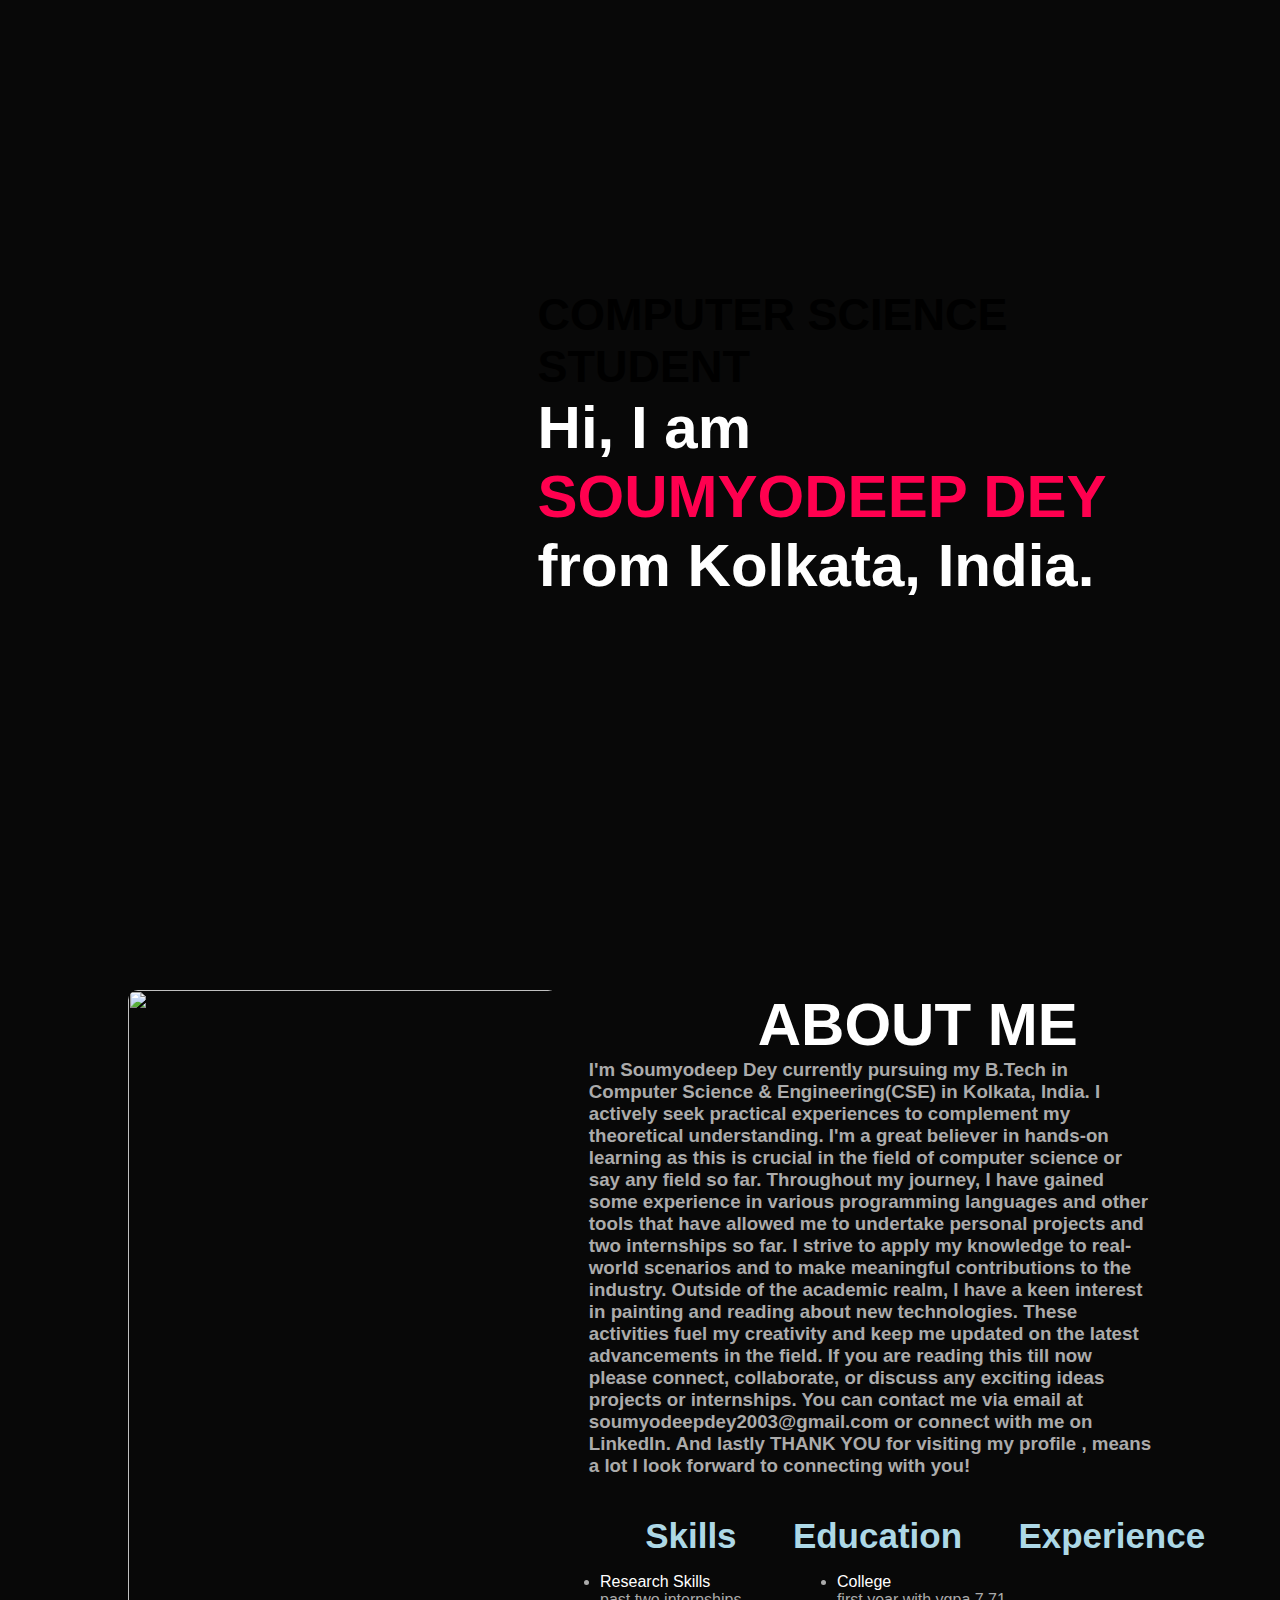
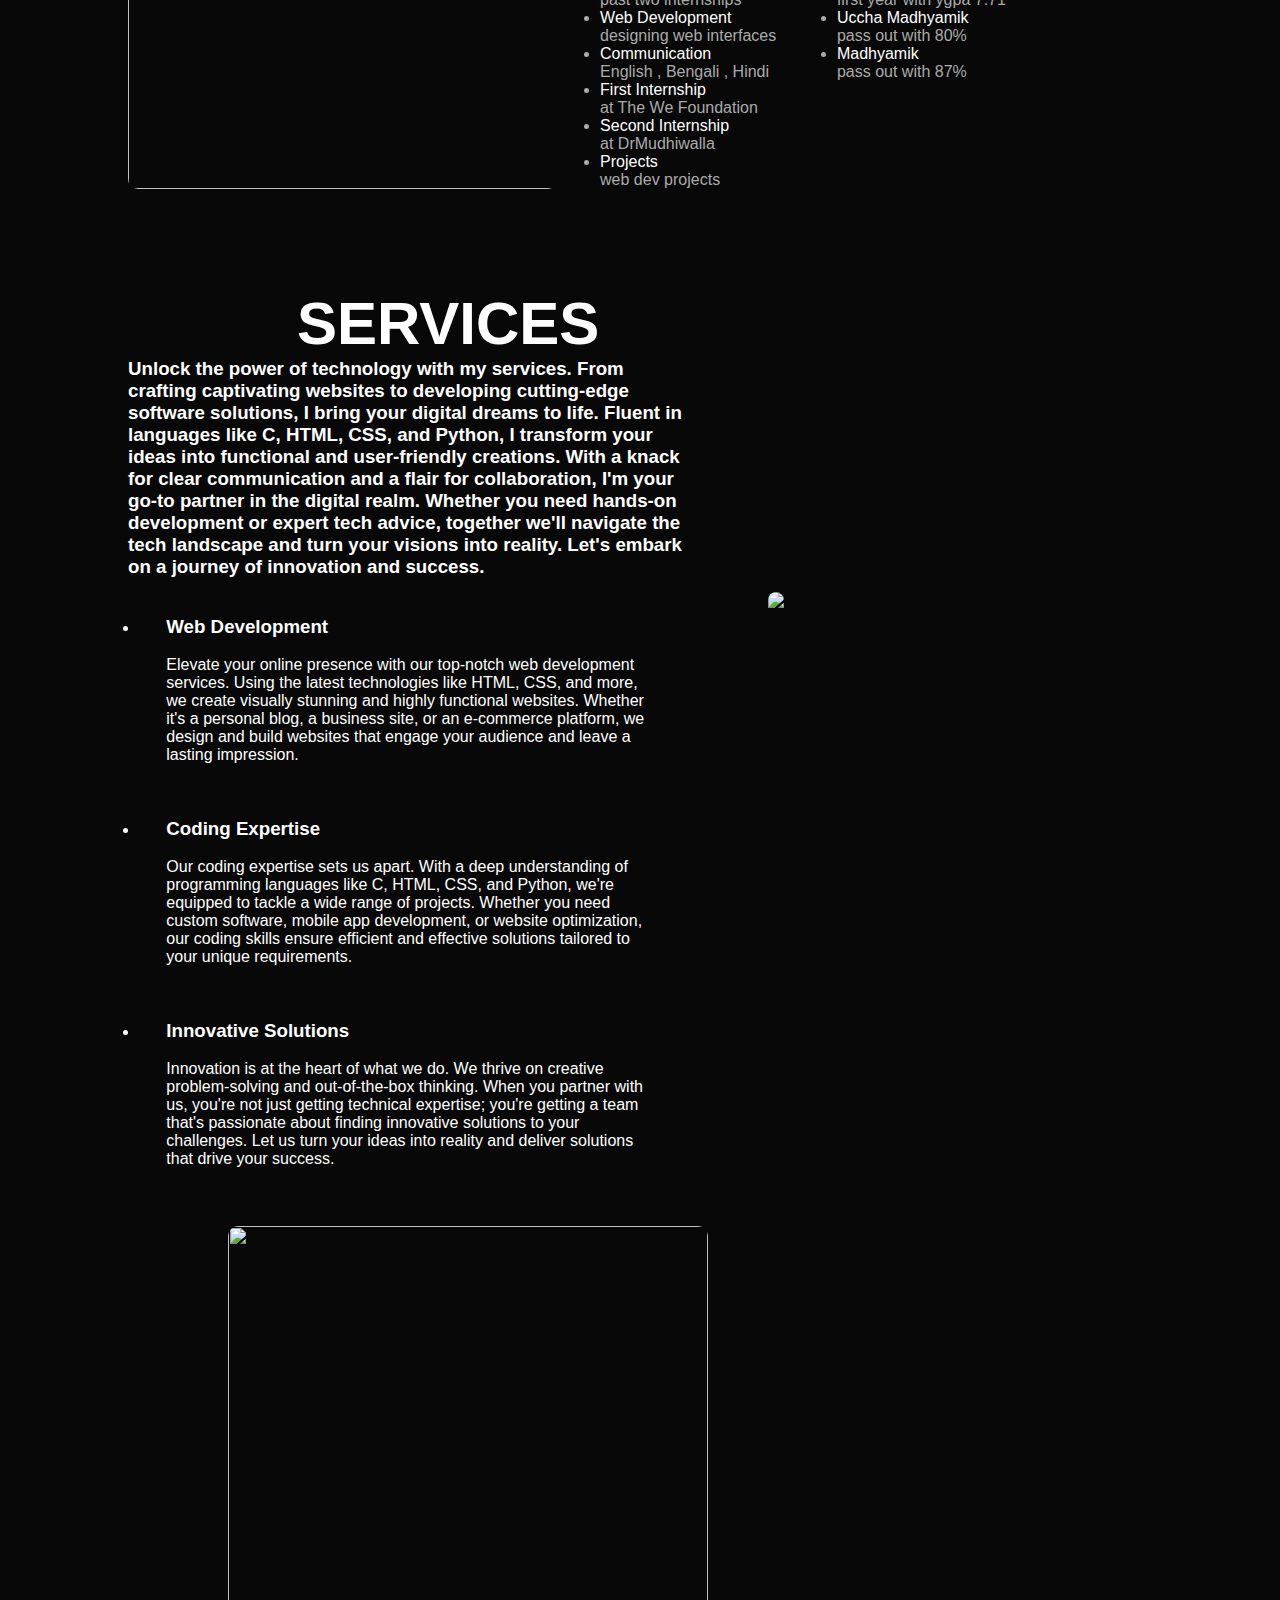
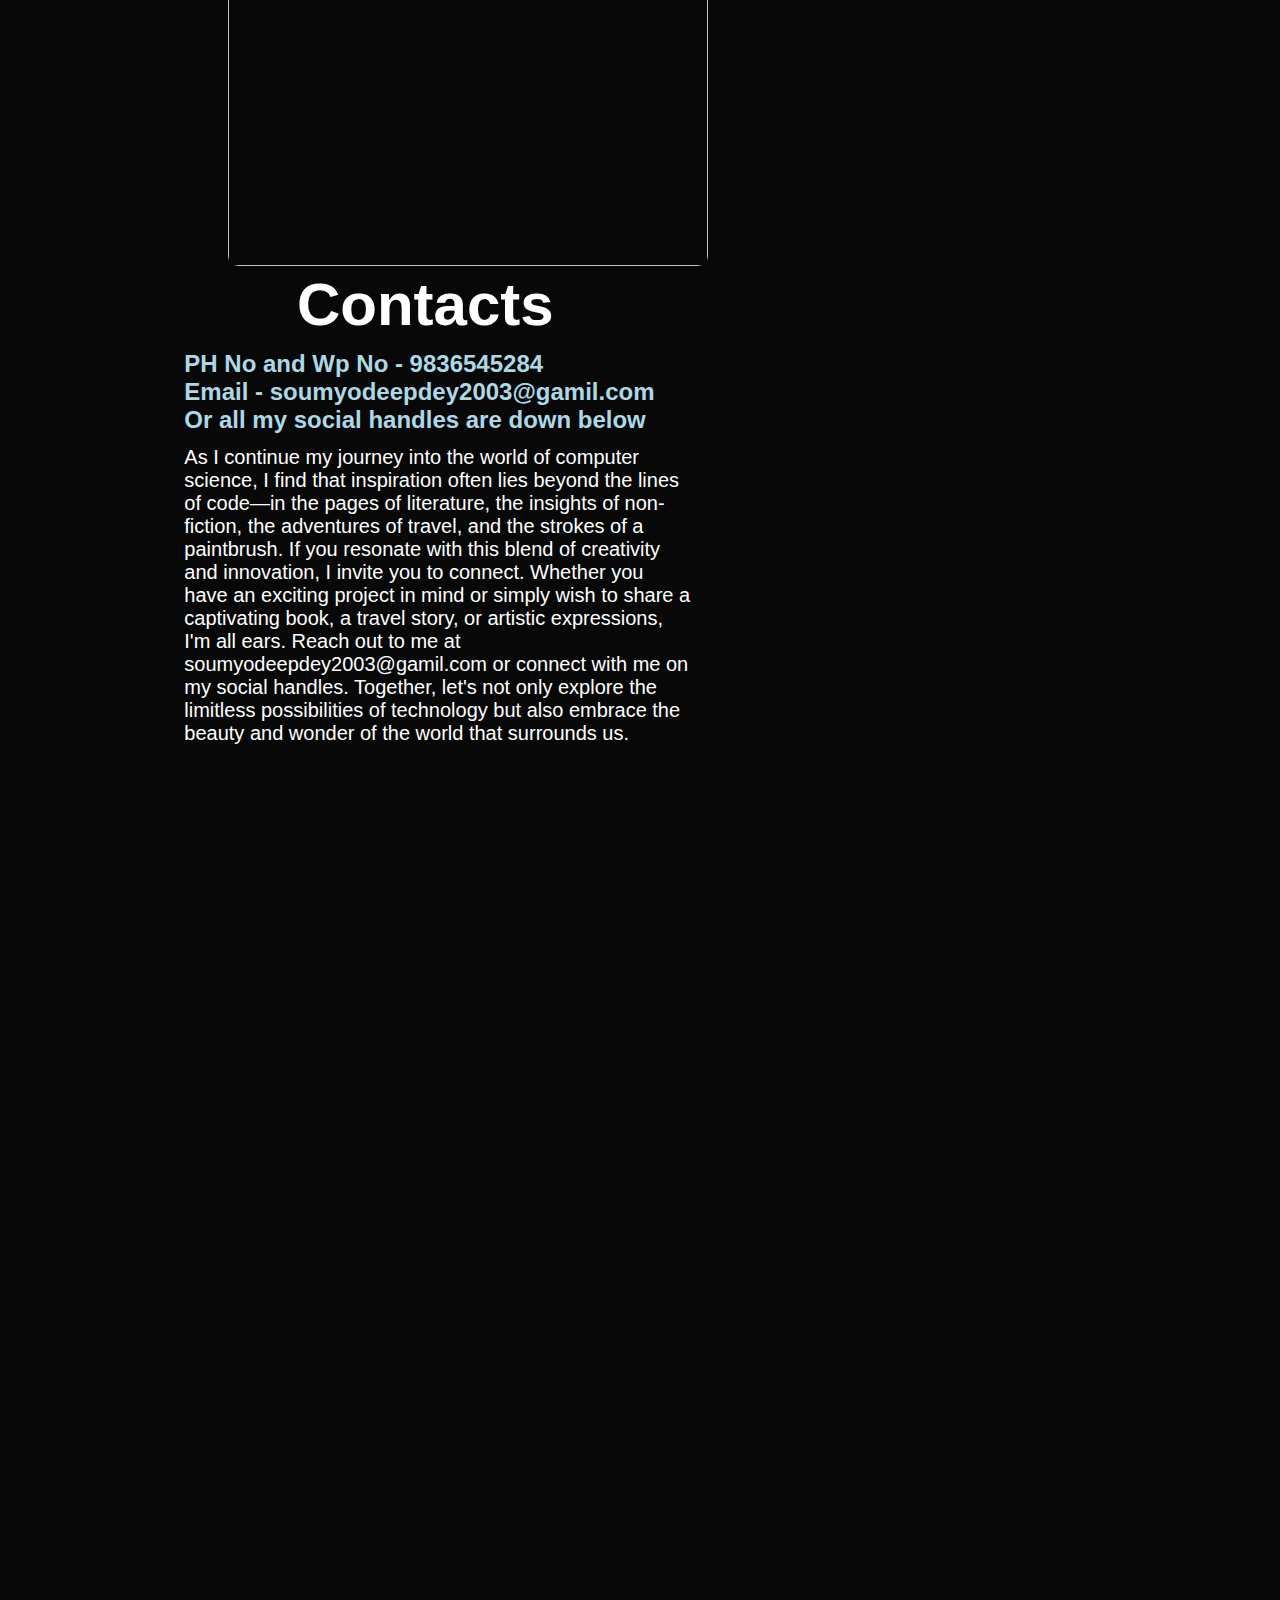
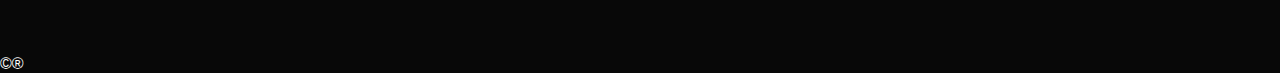
==== index.html @ ea93aa1f "Add files via upload" ====
<!DOCTYPE html>
<html lang="en">
<head>
    <meta charset="UTF-8">
    <meta name="viewport" content="width=device-width, initial-scale=1.0">
    <title>MY PORTFOLIO</title>
    <link rel="stylesheet" href="style.css">
</head>
<body>
<div id="header">
    <div class="container">
        <nav>
            <ul>
                <li><a href="#header">Home</a></li>
                <li><a href="#about">About</a></li>
                <li><a href="#services">Services</a></li>
                <li><a href="#contects">Contacts</a></li>
                <li><a href="#footer">Socials</a></li>
            </ul>
        </nav>
        <div class="header-text">
            <h2>COMPUTER  SCIENCE  STUDENT</h2>
            <h1>Hi, I am <span>SOUMYODEEP DEY</span><br>from Kolkata, India.</h1>
        </div>
    </div>
</div> 
<!-----------------------------------------------------------about-------------------------------------------------------------------------------------------------------------->
<div id="about">
    <div class="container">
        <div class="row">
            <div class="about-col-1">
                <img src="images/about me.jpg">
            </div>
            <div class="about-col-2">
                <h1 class="sub-sitle">ABOUT ME</h1>
                <h3>I'm Soumyodeep Dey currently pursuing my B.Tech in Computer Science & Engineering(CSE) in Kolkata, India. I actively seek practical experiences to complement my theoretical understanding. I'm a great believer in hands-on learning as this is crucial in the field of computer science or say any field so far.

                    Throughout my journey, I have gained some experience in various programming languages and other tools that have allowed me to undertake personal projects and two internships so far. I strive to apply my knowledge to real-world scenarios and to make meaningful contributions to the industry.
                    
                    Outside of the academic realm, I have a keen interest in painting and reading about new technologies. These activities fuel my creativity and keep me updated on the latest advancements in the field.
                    
                    If you are reading this till now please connect, collaborate, or discuss any exciting ideas projects or internships. You can contact me via email at soumyodeepdey2003@gmail.com or connect with me on LinkedIn.
                    
                    And lastly THANK YOU for visiting my profile , means a lot 
                    I look forward to connecting with you!</h3>
                    <br>
                <div class="tab-titles">
                    <h2 class="tab-links">Skills</h2>
                    <h2 class="tab-links">Education</h2>
                    <h2 class="tab-links">Experience</h2>
                </div>
                <div class="tab-contents" id="skills">
                    <ul>
                        <li><span>Research Skills</span><br>past two internships</li>
                        <li><span>Web Development</span><br>designing web interfaces</li>
                        <li><span>Communication</span><br>English , Bengali , Hindi</li>
                    </ul>
                </div>
                <div class="tab-contents" id="education">
                    <ul>
                        <li><span>College</span><br>first year with ygpa 7.71</li>
                        <li><span>Uccha Madhyamik</span><br>pass out with 80%</li>
                        <li><span>Madhyamik</span><br>pass out with 87%</li>
                    </ul>
                </div>
                <div class="tab-contents" id="experience">
                    <ul>
                        <li><span>First Internship</span><br>at The We Foundation</li>
                        <li><span>Second Internship</span><br>at DrMudhiwalla</li>
                        <li><span>Projects</span><br>web dev projects</li>
                    </ul>
                </div>
            </div>
        </div>
    </div>
</div> 
<!----------------------------------------------------- services ---------------------------------------------------------->
<div id="services">
    <div class="container">
        <div class="row">
            <div class="about-col-2">
                <h1 class="sub-sitle">SERVICES</h1>
                <h3>Unlock the power of technology with my services. From crafting captivating websites to developing cutting-edge software solutions, I bring your digital dreams to life. Fluent in languages like C, HTML, CSS, and Python, I transform your ideas into functional and user-friendly creations. With a knack for clear communication and a flair for collaboration, I'm your go-to partner in the digital realm. Whether you need hands-on development or expert tech advice, together we'll navigate the tech landscape and turn your visions into reality. Let's embark on a journey of innovation and success.</h3>
                <div class="tab-contents1" id="services">
                    <ul>
                        <li><h3><span>Web Development</span></h3><br>Elevate your online presence with our top-notch web development services. Using the latest technologies like HTML, CSS, and more, we create visually stunning and highly functional websites. Whether it's a personal blog, a business site, or an e-commerce platform, we design and build websites that engage your audience and leave a lasting impression.</li>
                        <li><h3><span>Coding Expertise</span></h3><br>Our coding expertise sets us apart. With a deep understanding of programming languages like C, HTML, CSS, and Python, we're equipped to tackle a wide range of projects. Whether you need custom software, mobile app development, or website optimization, our coding skills ensure efficient and effective solutions tailored to your unique requirements.</li>
                        <li><h3><span>Innovative Solutions</span></h3><br>Innovation is at the heart of what we do. We thrive on creative problem-solving and out-of-the-box thinking. When you partner with us, you're not just getting technical expertise; you're getting a team that's passionate about finding innovative solutions to your challenges. Let us turn your ideas into reality and deliver solutions that drive your success.</li>
                    </ul>
            </div>
            <div class="about-col-pic">
                <img src="images/Services.jpg">
            </div>
        </div>
    </div>
</div> 
<!----------------------------------------------- contacts and contact information----------------------------------- -->
<div id="contects">
    <div class="container">
        <div class="row">
            <div class="about-col-0">
                <img src="images/contacts.jpg">
            </div>
            <div class="about-col-2">
                <h1 class="sub-sitle">Contacts</h1>
                <h2>PH No and Wp No - 9836545284<br>Email - soumyodeepdey2003@gamil.com<br>Or all my social handles are down below</h2>
                <p>As I continue my journey into the world of computer science, I find that inspiration often lies beyond the lines of code—in the pages of literature, the insights of non-fiction, the adventures of travel, and the strokes of a paintbrush. If you resonate with this blend of creativity and innovation, I invite you to connect. Whether you have an exciting project in mind or simply wish to share a captivating book, a travel story, or artistic expressions, I'm all ears. Reach out to me at soumyodeepdey2003@gamil.com or connect with me on my social handles. Together, let's not only explore the limitless possibilities of technology but also embrace the beauty and wonder of the world that surrounds us.</p>
            </div>
        </div>
    </div>
</div> 
<!------------------------------------------------------- footer ------------------------------------------------------------>
<div id="footer">
    <div class="container">
        <nav>
            <ul class="menu">
                <li><a href="https://www.linkedin.com/in/soumyodeep-dey-s-d-2a125b1a7/">LinkedIn</a></li>
                <li><a href="https://twitter.com/Soumyodeep2003">Twitter</a></li>
                <li><a href="https://www.instagram.com/soumyodeepdey_official/">Instagram</a></li>
                <li><a href="https://www.facebook.com/soumyodeep.dey.18/">Facebook</a></li>
                <li><a href="Clones/index.html">Project</a></li>
                <li><a href="Resume-SOUMYODEEP-DEY-(-S-D-).pdf" view>Resume</a></li>
            </ul>
        </nav>
        <div className="header__buttons">
            
        </div>
    </div>
</div>
    &copy;&reg;    
</body>
</html>
---- style.css ----
*{
    margin: 0;
    padding: 0;
    font-family: 'Poppins',sans-serif;
    box-sizing: border-box;
}
body{
    background: #080808;
    color: #fff;
}
#header{
    width: 100%;
    height: 100vh;
    background-image: url(images/header.jpg);
    background-size: cover;
    background-position: center;
}
.container{
    padding: 10px 10%;
}

nav{
    display: flex;
    align-items: center;
    justify-content: space-between;
    flex-wrap: wrap;
}

nav ul li{
    display: inline-block;
    list-style: none;
    margin: 20px 20px;   
}

nav ul li a{
    color: #080808;
    text-decoration: none;
    font-size: 30px;
    position: relative;
}

nav ul li a::after{
    content: '';
    width: 0;
    height: 3px;
    background: #ff004f;
    position: absolute;
    left: 0;
    bottom: -6px;
    transition: 0.5s;
}
nav ul li a:hover::after{
    width: 100%;
}

.header-text{
    margin-top: 20%;
    margin-left: 40%;
    font-size: 30px;   
}

.header-text h2{
    color: black;
}

.header-text h1{
    font-size: 60px;
    position: 20rem ;
}

.header-text h1 span{
    color: #ff004f;
}
/*-----------------------------------------------------about--------------------------------------------------------*/
#about{
    padding: 80px 0;
    color: #ababab;
}
.row{
    display: flex; 
    justify-content: space-between;
    flex-wrap: wrap;
}
.about-col-1{
    flex-basis: 35%;
}
.about-col-1 img{
    width: 120%;
    height: 100%;
    border-radius: 10px;
}

.about-col-2{
    flex-basis: 55%;
}
.sub-sitle{
    font-size: 60px;
    font-weight: 600;
    margin-left: 30%;
    color: #fff;
}
.tab-titles{
    display: flex;
    margin: 10px 0px 5px;
}
.tab-links{
    margin-right: 10px;
    font-size: 35px;
    font-weight: 600;
    cursor: pointer;
    position: relative;
    color: white;
    display: flex;
}
.tab-contents{
    display: inline-block;
    margin: 0% 8% 0 2%;
}
.tab-contents ul li span{
    color: white;
}
/* ------------------------------------------------------services ----------------------------------------------------------*/
.tab-contents1{
    display: inline-block;
    margin: 2%;
}
.tab-contents1 ul li span{
    cursor: pointer;
    color: white;
    font-weight: 600;
}
.tab-contents1 ul li{
    padding: 5%;
}
.about-col-pic img{
    width: auto;
    height: 90%;
    border-radius: 10px;
    position: absolute;
    margin-left: 50%;
    margin-top: -48%;
}
/* -------------------------------------------------contacts ------------------------------------------------------------*/
.about-col-0 img{
    width: 30rem;
    height: 40rem;
    border-radius: 10px;
    margin-left: 100px;
}

.about-col-2 h2{
    justify-content: center;
    margin: 2% 0 2% 10%;
    color: lightblue;
}
.about-col-2 p{
    justify-content: center;
    margin: 2% 0 0 10%;
    font-size: 20px;
}
/* -------------------------------------------------footer ------------------------------------------------------------- */
#footer{
    width: 100%;
    height: 100vh;
    background-image: url(images/footer.jpg);
    background-size: cover;
    background-position: center;
}
.menu{
    margin-top : 200px;
    font-size: 200px;
}
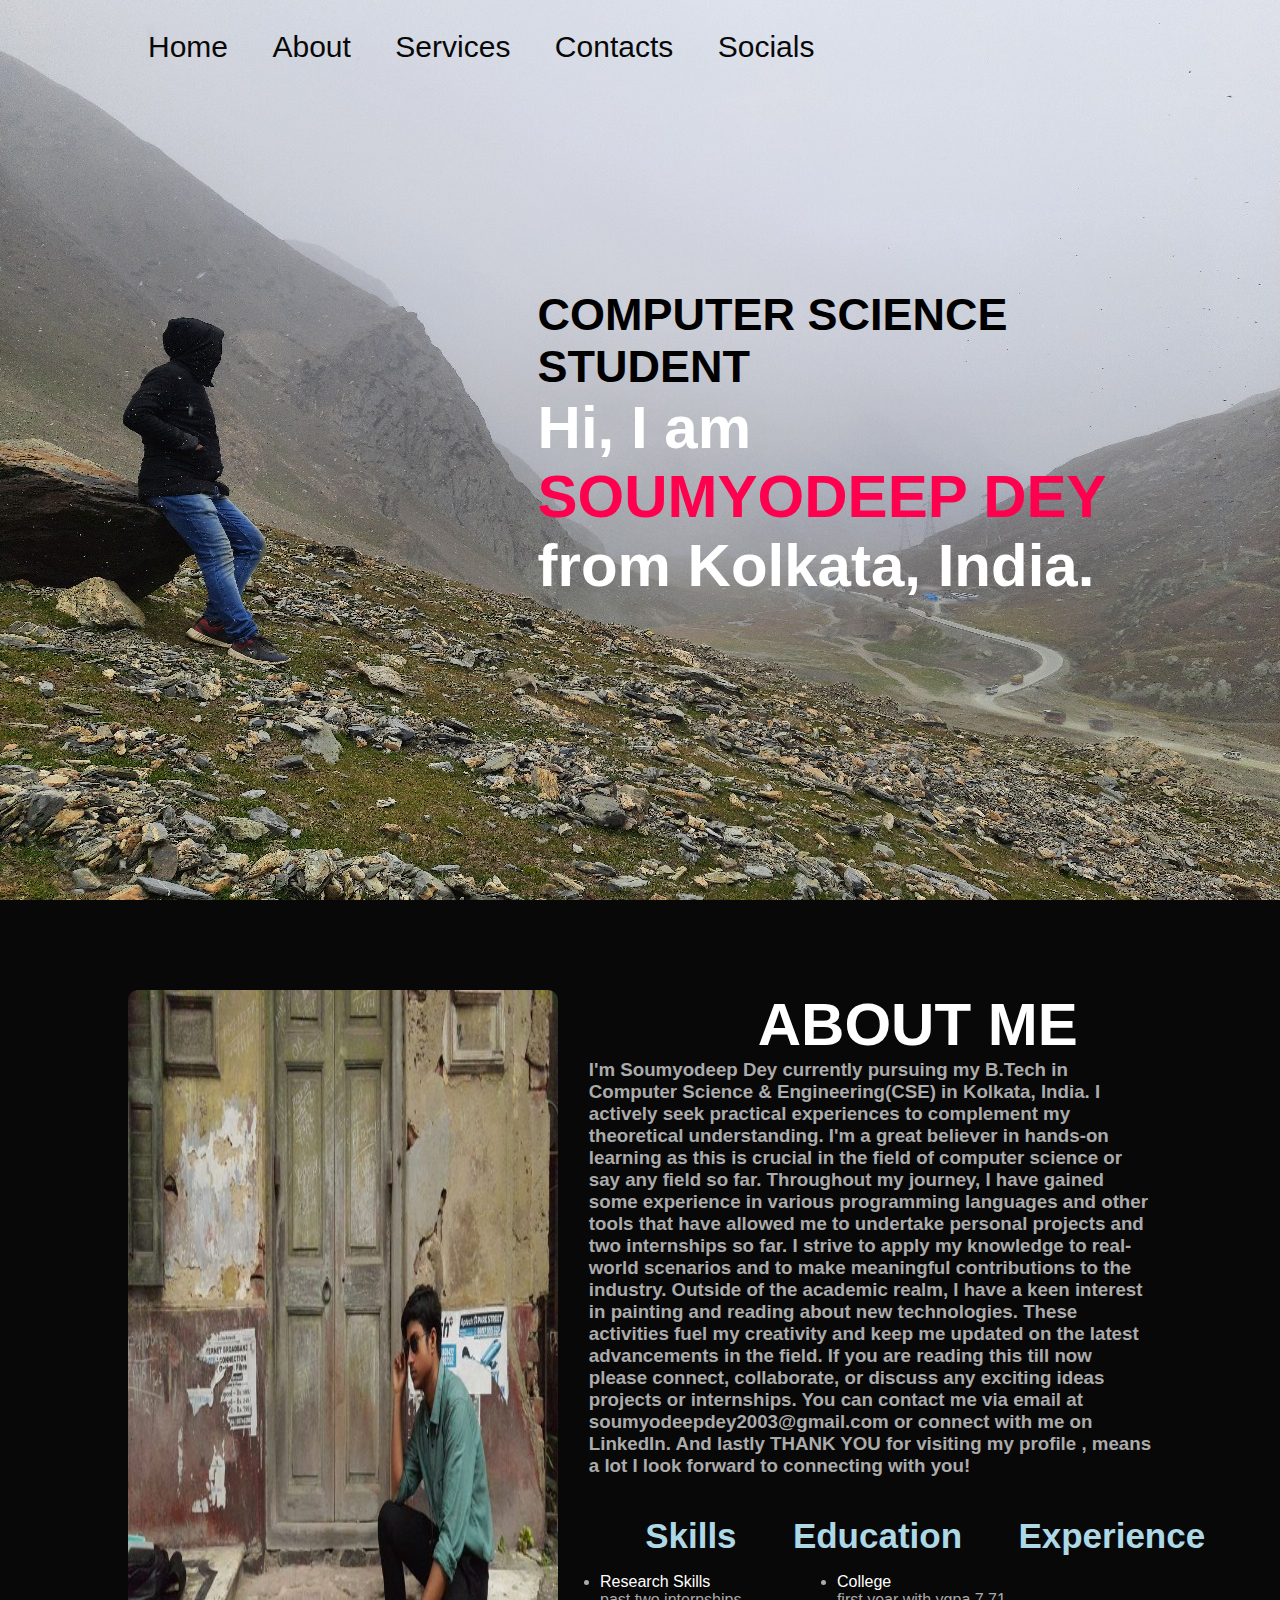
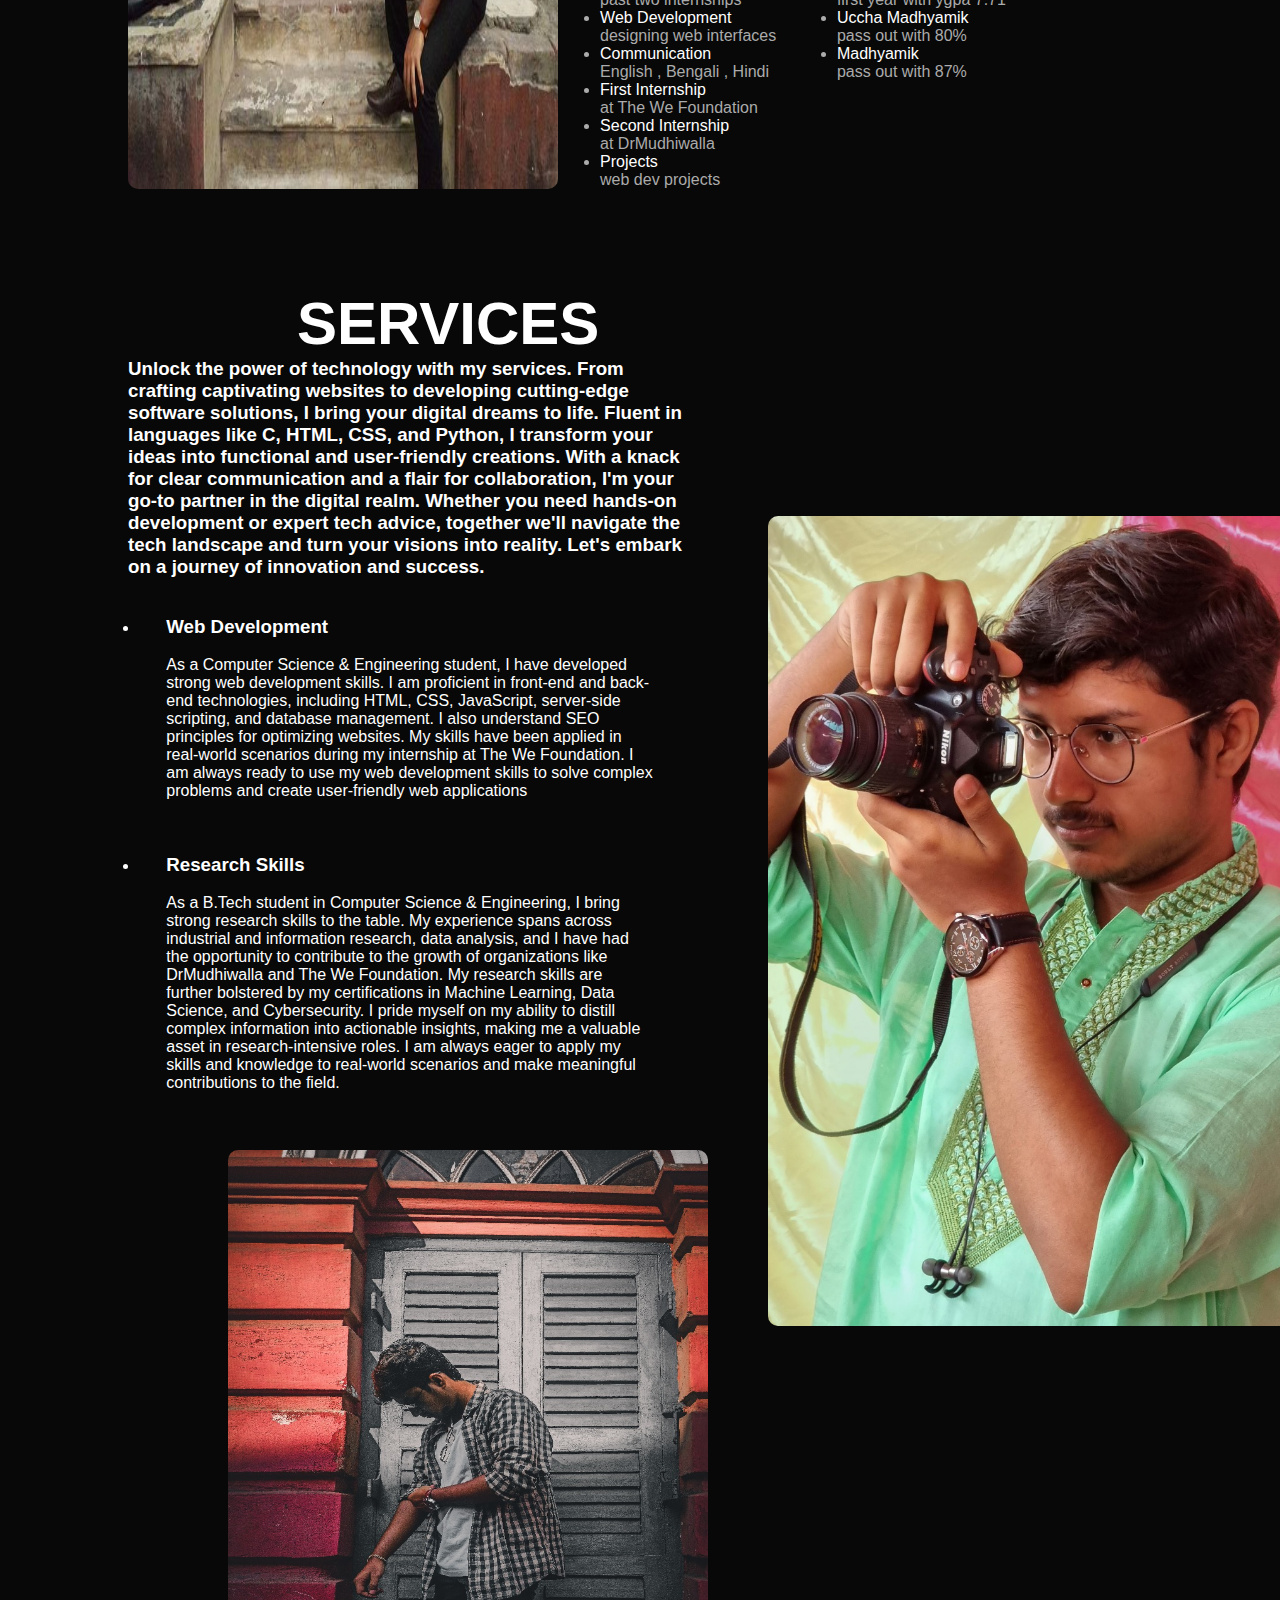
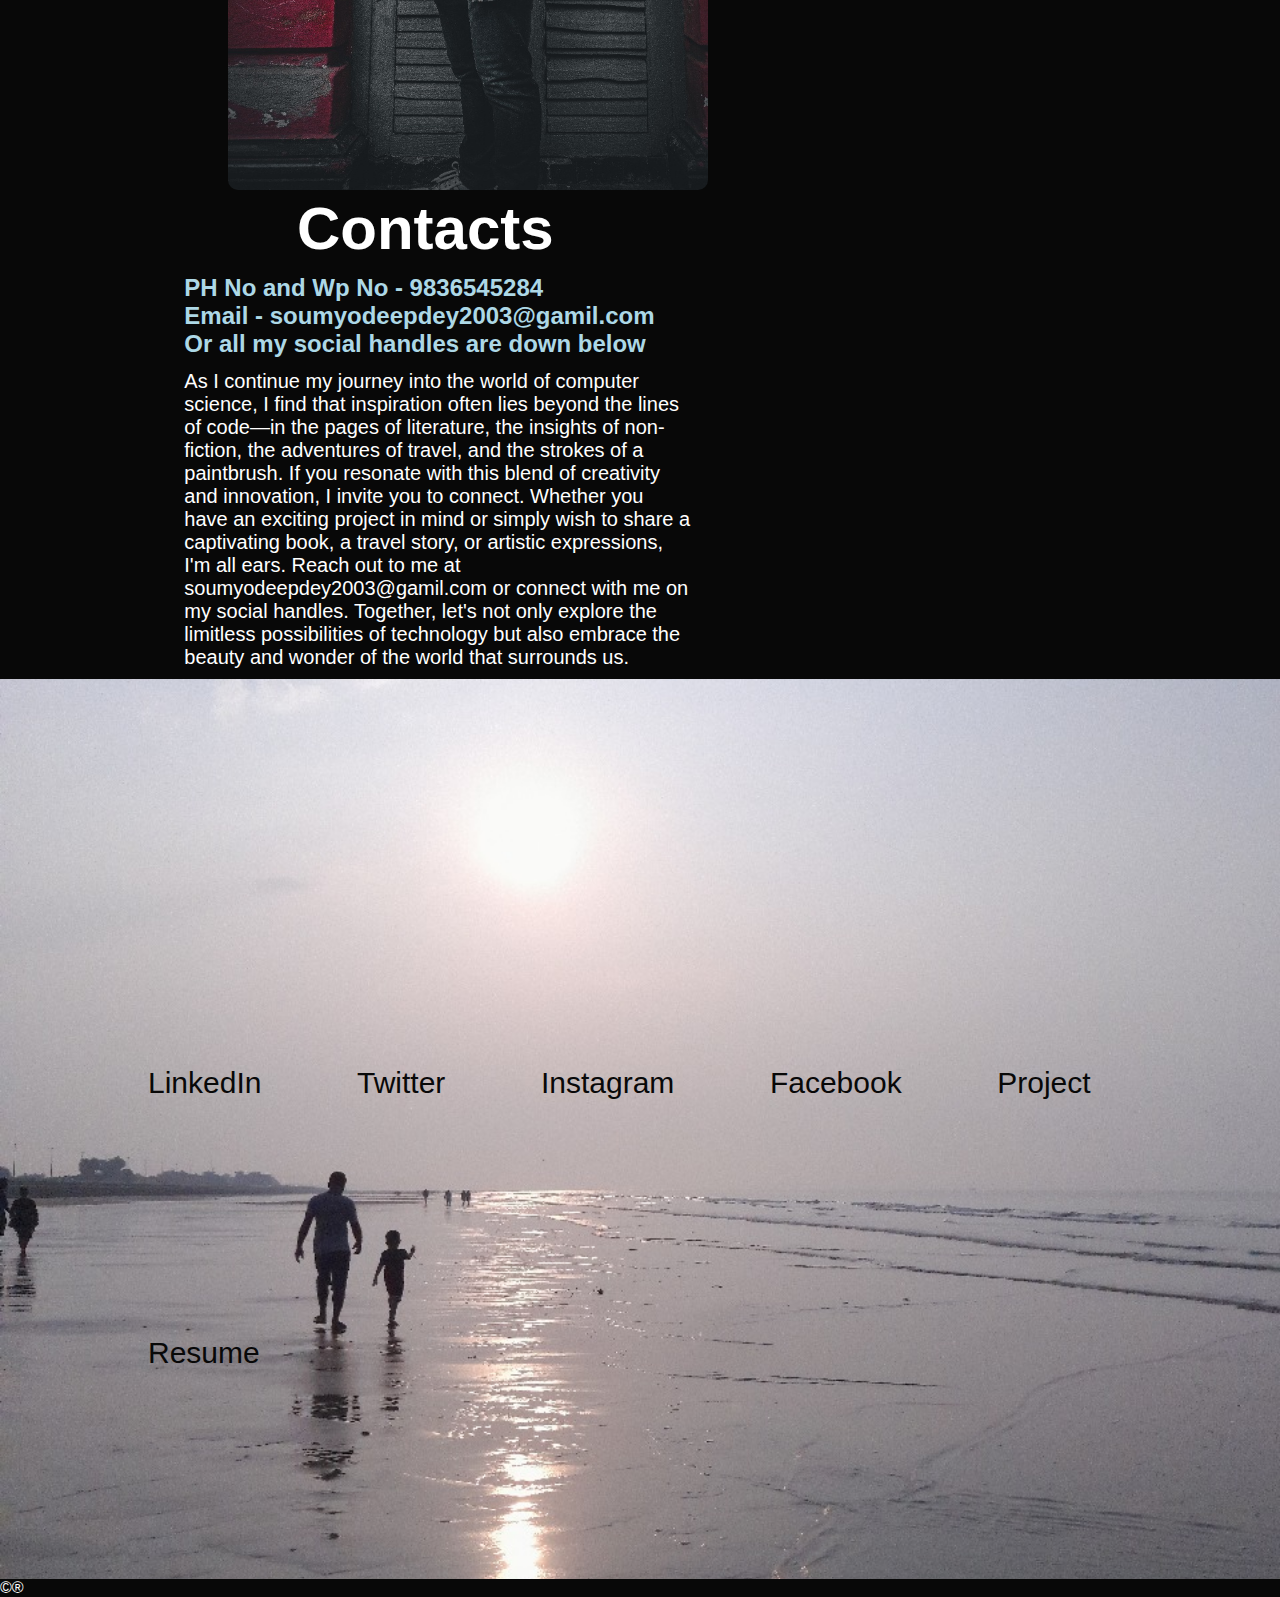
==== commit 1d90a329: "Update index.html" ====
--- a/index.html
+++ b/index.html
@@ -83,9 +83,8 @@
                 <h3>Unlock the power of technology with my services. From crafting captivating websites to developing cutting-edge software solutions, I bring your digital dreams to life. Fluent in languages like C, HTML, CSS, and Python, I transform your ideas into functional and user-friendly creations. With a knack for clear communication and a flair for collaboration, I'm your go-to partner in the digital realm. Whether you need hands-on development or expert tech advice, together we'll navigate the tech landscape and turn your visions into reality. Let's embark on a journey of innovation and success.</h3>
                 <div class="tab-contents1" id="services">
                     <ul>
-                        <li><h3><span>Web Development</span></h3><br>Elevate your online presence with our top-notch web development services. Using the latest technologies like HTML, CSS, and more, we create visually stunning and highly functional websites. Whether it's a personal blog, a business site, or an e-commerce platform, we design and build websites that engage your audience and leave a lasting impression.</li>
-                        <li><h3><span>Coding Expertise</span></h3><br>Our coding expertise sets us apart. With a deep understanding of programming languages like C, HTML, CSS, and Python, we're equipped to tackle a wide range of projects. Whether you need custom software, mobile app development, or website optimization, our coding skills ensure efficient and effective solutions tailored to your unique requirements.</li>
-                        <li><h3><span>Innovative Solutions</span></h3><br>Innovation is at the heart of what we do. We thrive on creative problem-solving and out-of-the-box thinking. When you partner with us, you're not just getting technical expertise; you're getting a team that's passionate about finding innovative solutions to your challenges. Let us turn your ideas into reality and deliver solutions that drive your success.</li>
+                        <li><h3><span>Web Development</span></h3><br>As a Computer Science & Engineering student, I have developed strong web development skills. I am proficient in front-end and back-end technologies, including HTML, CSS, JavaScript, server-side scripting, and database management. I also understand SEO principles for optimizing websites. My skills have been applied in real-world scenarios during my internship at The We Foundation. I am always ready to use my web development skills to solve complex problems and create user-friendly web applications</li>
+                        <li><h3><span>Research Skills</span></h3><br>As a B.Tech student in Computer Science & Engineering, I bring strong research skills to the table. My experience spans across industrial and information research, data analysis, and I have had the opportunity to contribute to the growth of organizations like DrMudhiwalla and The We Foundation. My research skills are further bolstered by my certifications in Machine Learning, Data Science, and Cybersecurity. I pride myself on my ability to distill complex information into actionable insights, making me a valuable asset in research-intensive roles. I am always eager to apply my skills and knowledge to real-world scenarios and make meaningful contributions to the field.</li>
                     </ul>
             </div>
             <div class="about-col-pic">
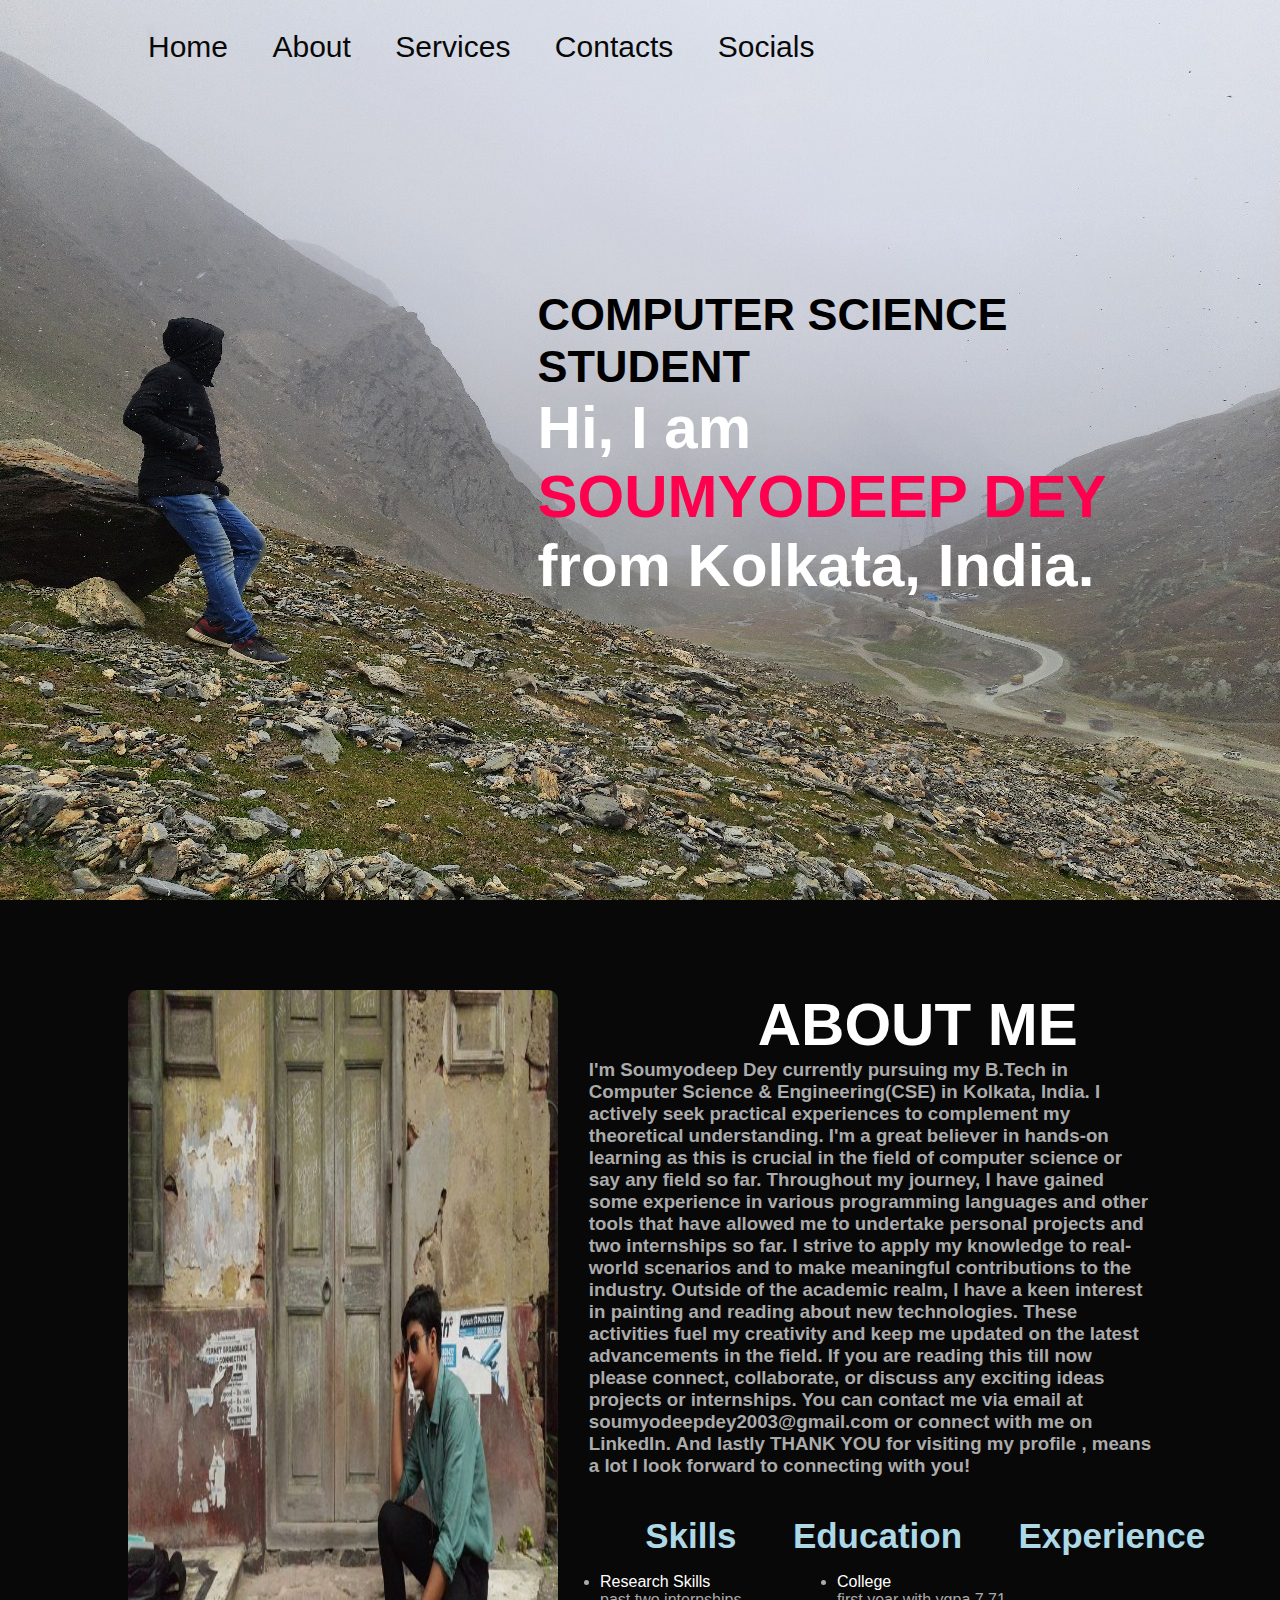
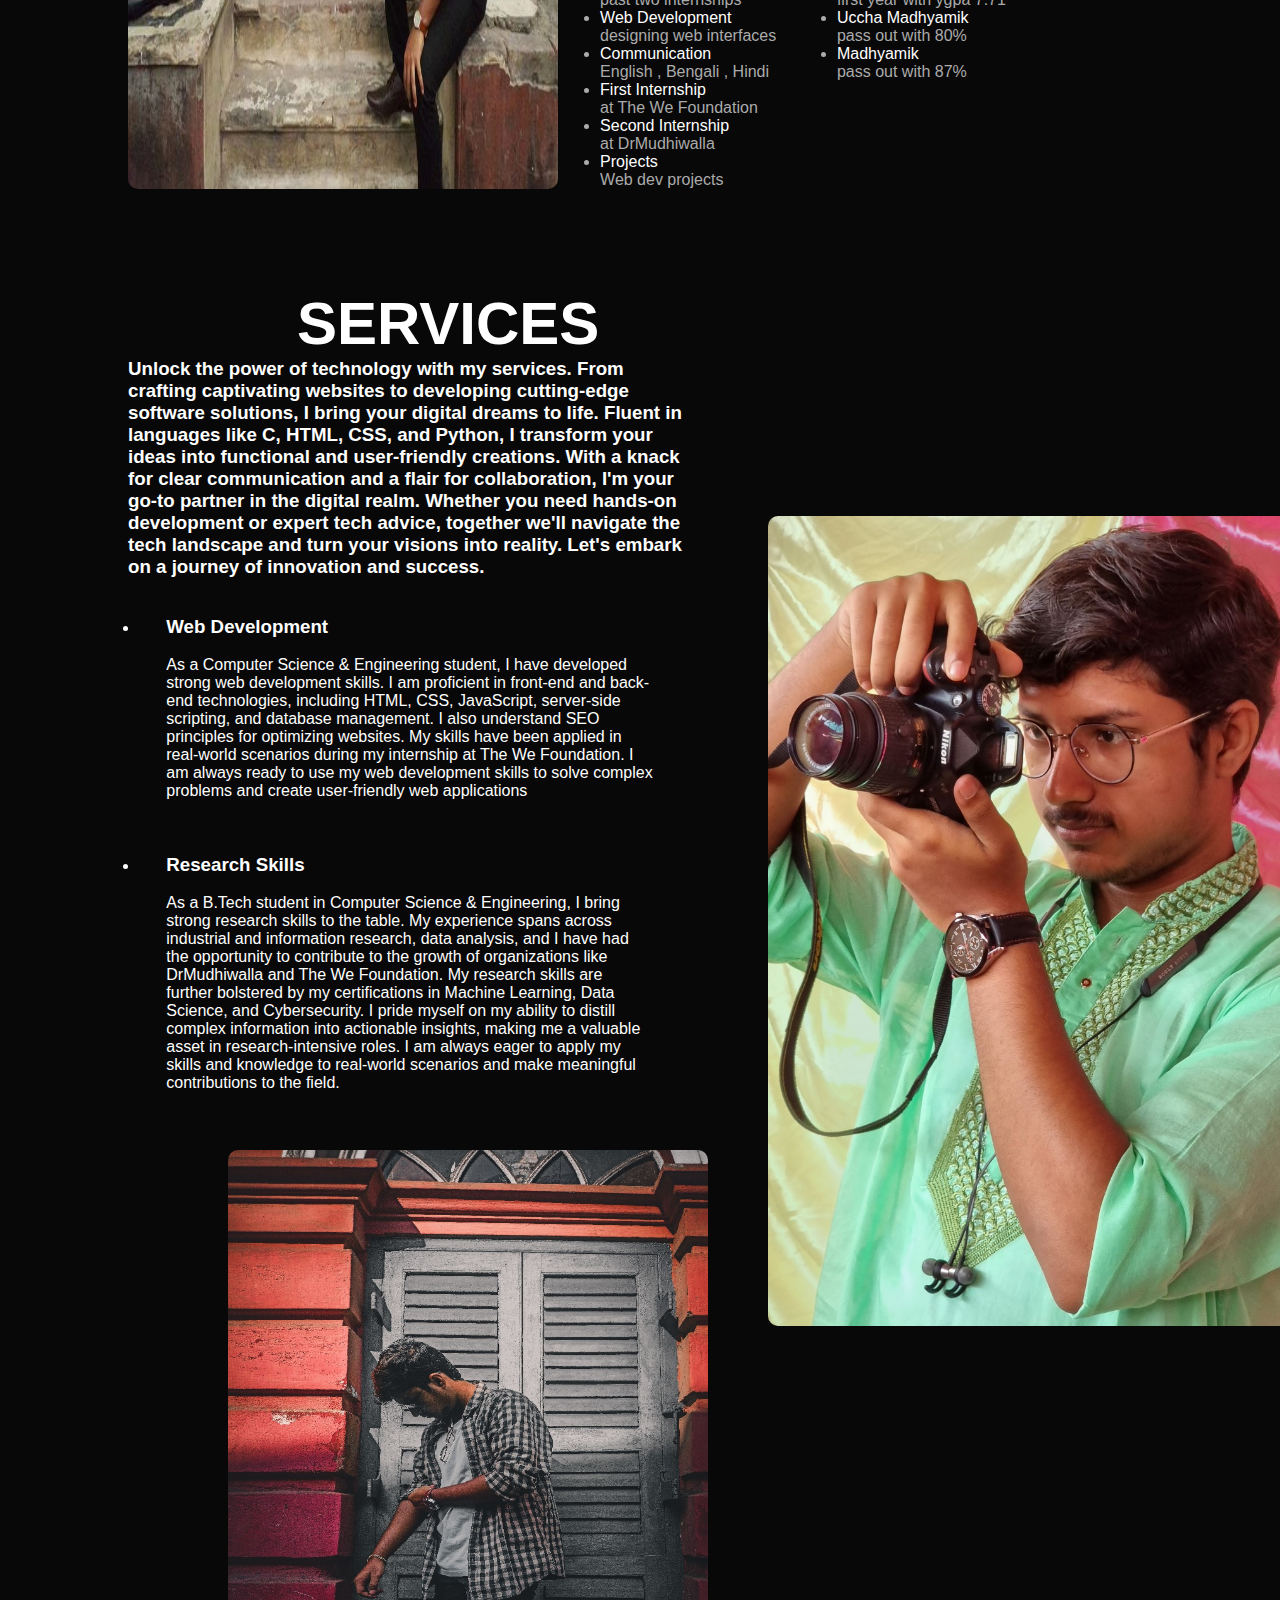
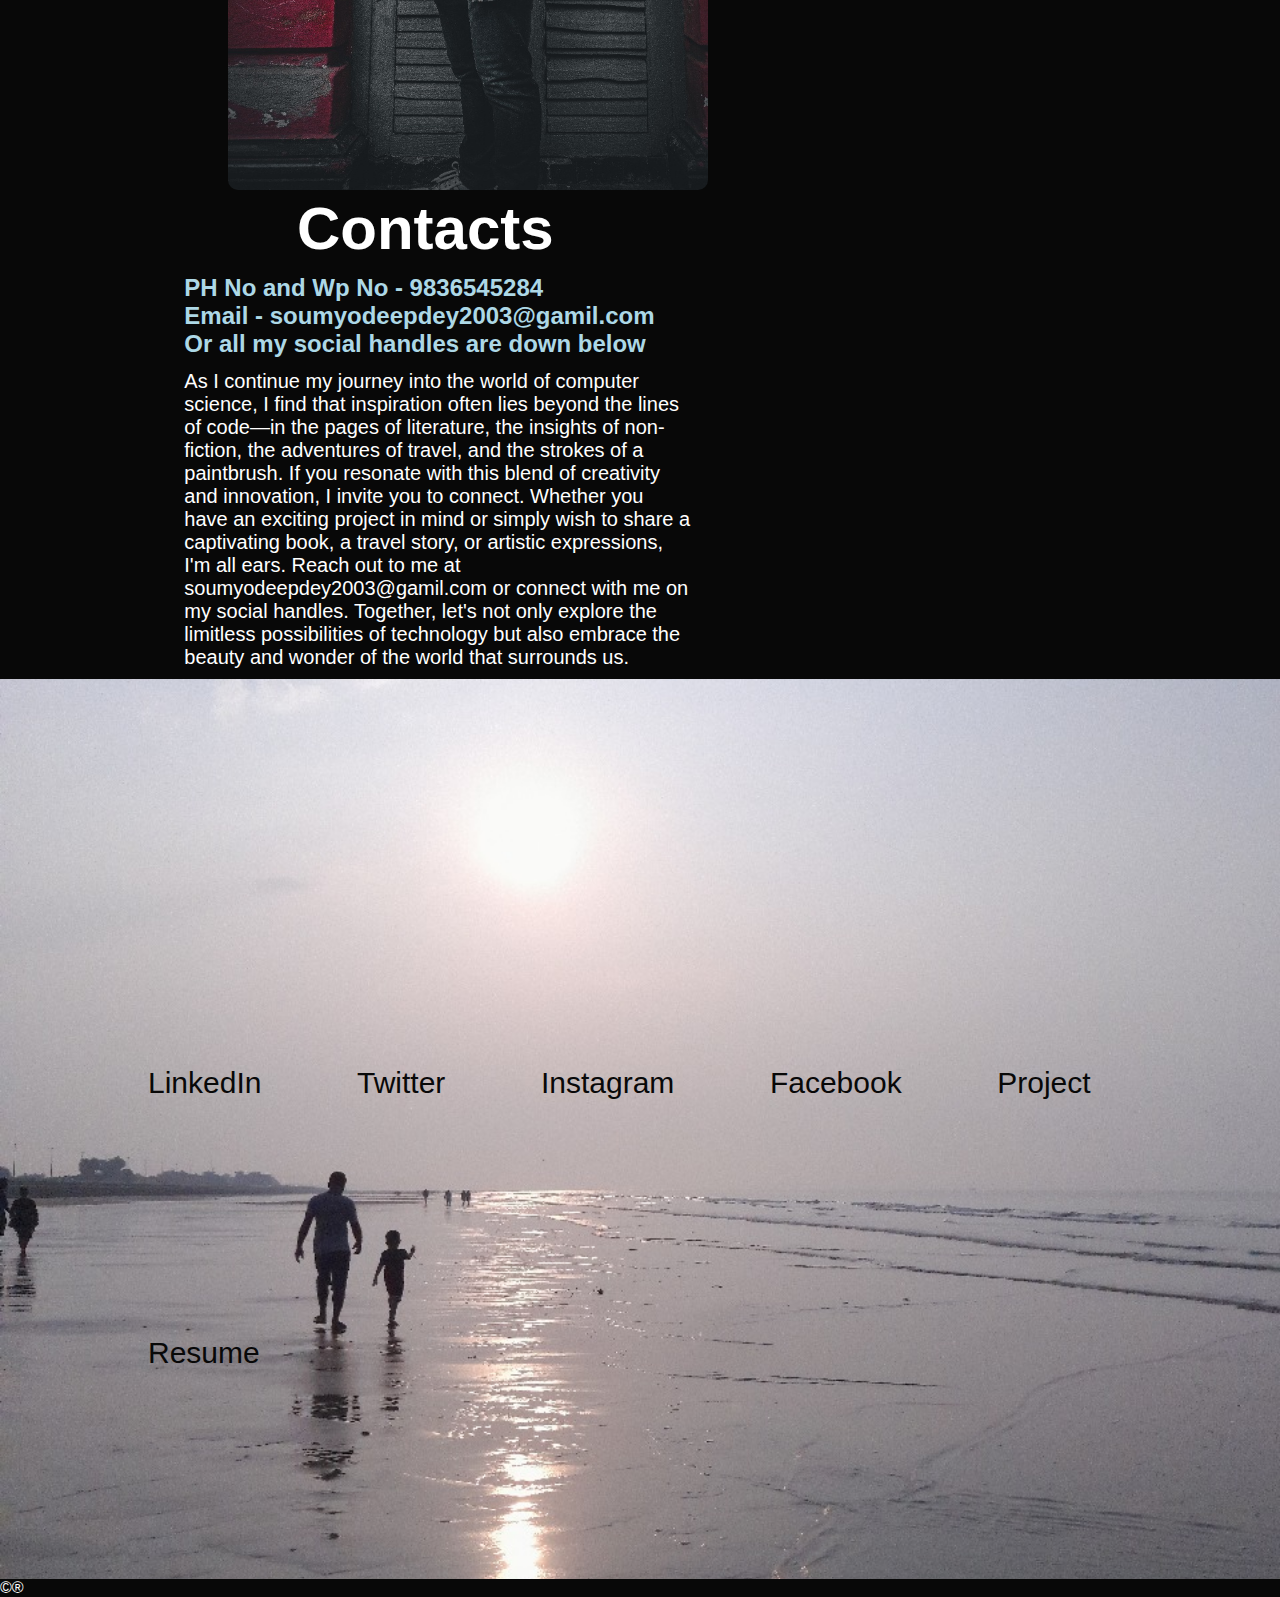
==== commit 64963770: "2" ====
--- a/index.html
+++ b/index.html
@@ -67,7 +67,7 @@
                     <ul>
                         <li><span>First Internship</span><br>at The We Foundation</li>
                         <li><span>Second Internship</span><br>at DrMudhiwalla</li>
-                        <li><span>Projects</span><br>web dev projects</li>
+                        <li><span>Projects</span><br>Web dev projects</li>
                     </ul>
                 </div>
             </div>
